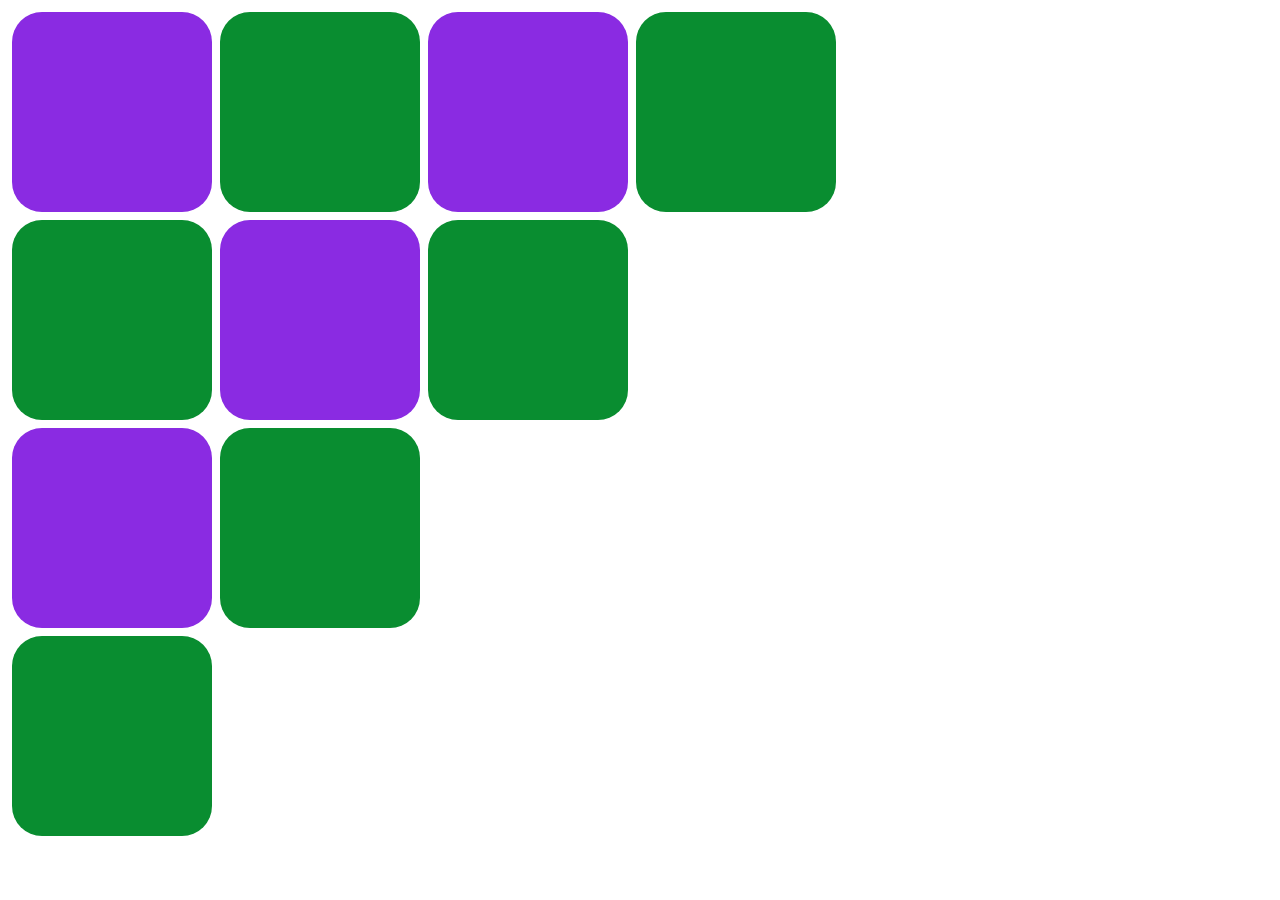
==== cubitus_1.html @ 9df91214 "commit1" ====
<!DOCTYPE html>
<html lang="en">
  <head>
    <meta charset="UTF-8" />
    <meta http-equiv="X-UA-Compatible" content="IE=edge" />
    <meta name="viewport" content="width=device-width, initial-scale=1.0" />
    <title>cubitus_1</title>
    <link rel="stylesheet" href="css/cubitus_1.css" />
  </head>
  <body>
    <header></header>
    <main>
      <section>
        <div>
          <!--pour faire des cube 4en ligne 1,3 en ligne 2 
        2 en ligne 3 et 1 en ligne 4, il faut creer 4 div pck 
        ilya 4 ligne et dans chaque ligne ilya 4 cube donc 4 classe 
        pour la ligne1,3 classe pour ligne 2  et deuc lasse 
        pour la line 3 et une classe pour la ligne 4 et en
         fait il faut ajoujer un div retour dans chak ligne 
         comme et dans son css on met clear -->
          <div class="cube1"></div>
          <div class="cube2"></div>
          <div class="cube1"></div>
          <div class="cube2"></div>
          <div class="retour"></div>
        </div>
        <div>
          <div class="cube2"></div>
          <div class="cube1"></div>
          <div class="cube2"></div>
          <div class="retour"></div>
        </div>
        <div>
          <div class="cube1"></div>
          <div class="cube2"></div>
          <div class="retour"></div>
        </div>
        <div>
          <div class="cube2"></div>
          <div class="retour"></div>
        </div>
      </section>
    </main>
    <footer></footer>
  </body>
</html>
---- css/cubitus_1.css ----
.cube1 {
  height: 200px;
  width: 200px;
  background-color: blueviolet;
  border-radius: 30px;
  margin: 4px;
  float: left;
}

.cube2 {
  height: 200px;
  width: 200px;
  background-color: rgb(9, 141, 48);
  border-radius: 30px;
  margin: 4px;
  float: left;
}
.retour {
  clear: both;
}
/* le selecteur retour est en fait une div de plus ajouter dans
 chaque ligne pour separer les bloque div*/
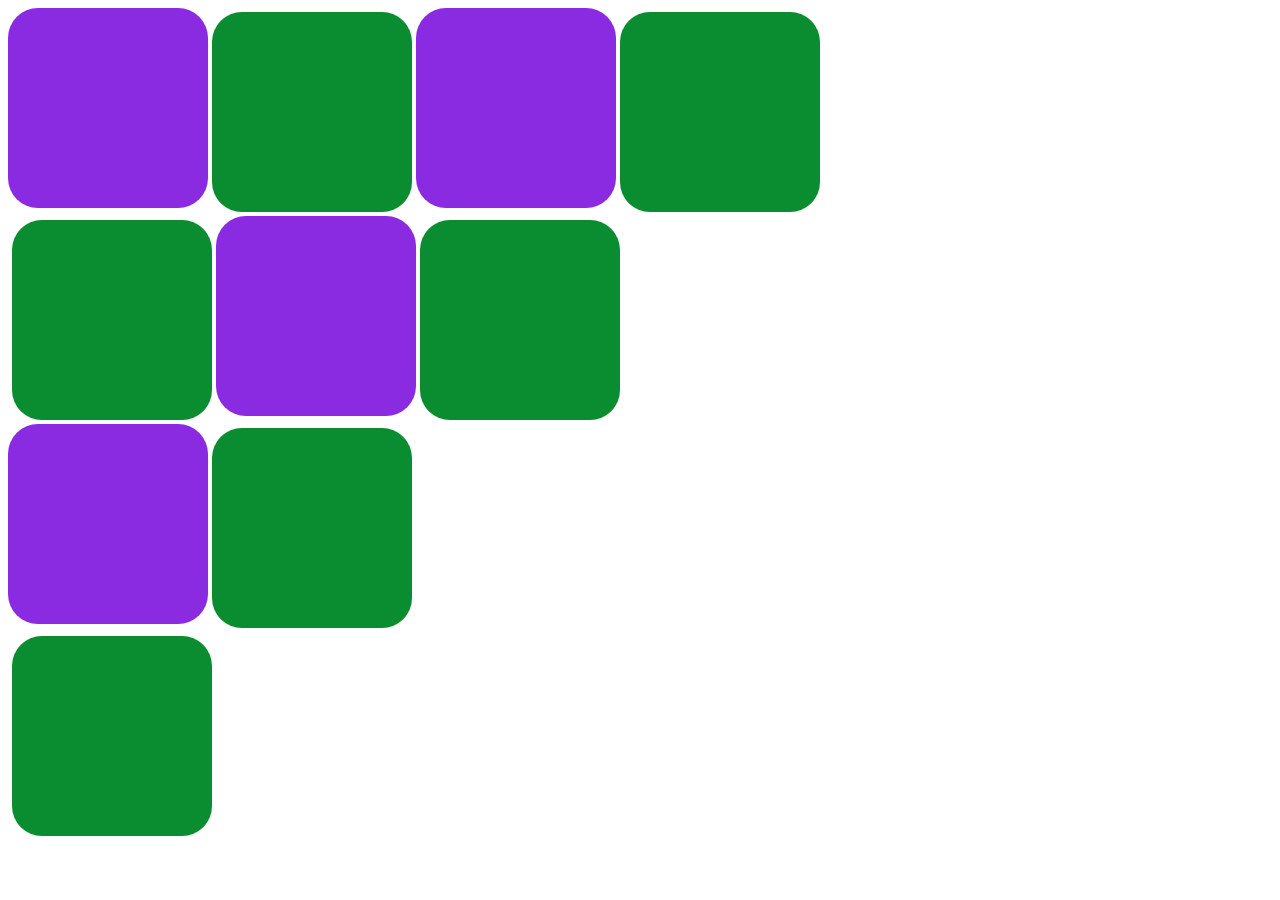
==== commit a611cb6d: "integration pomme" ====
--- a/cubitus_1.html
+++ b/cubitus_1.html
@@ -5,7 +5,7 @@
     <meta http-equiv="X-UA-Compatible" content="IE=edge" />
     <meta name="viewport" content="width=device-width, initial-scale=1.0" />
     <title>cubitus_1</title>
-    <link rel="stylesheet" href="css/cubitus_1.css" />
+    <link rel="stylesheet" href="cubitus_1.css" />
   </head>
   <body>
     <header></header>
--- a/cubitus_1.css
+++ b/cubitus_1.css
@@ -0,0 +1,23 @@
+.cube1 {
+  height: 200px;
+  width: 200px;
+  background-color: blueviolet;
+  border-radius: 30px;
+ 
+  
+  float: left;
+}
+
+.cube2 {
+  height: 200px;
+  width: 200px;
+  background-color: rgb(9, 141, 48);
+  border-radius: 30px;
+  margin: 4px;
+  float: left;
+}
+.retour {
+  clear: both;
+}
+/* le selecteur retour est en fait une div de plus ajouter dans
+ chaque ligne pour separer les bloque div*/
